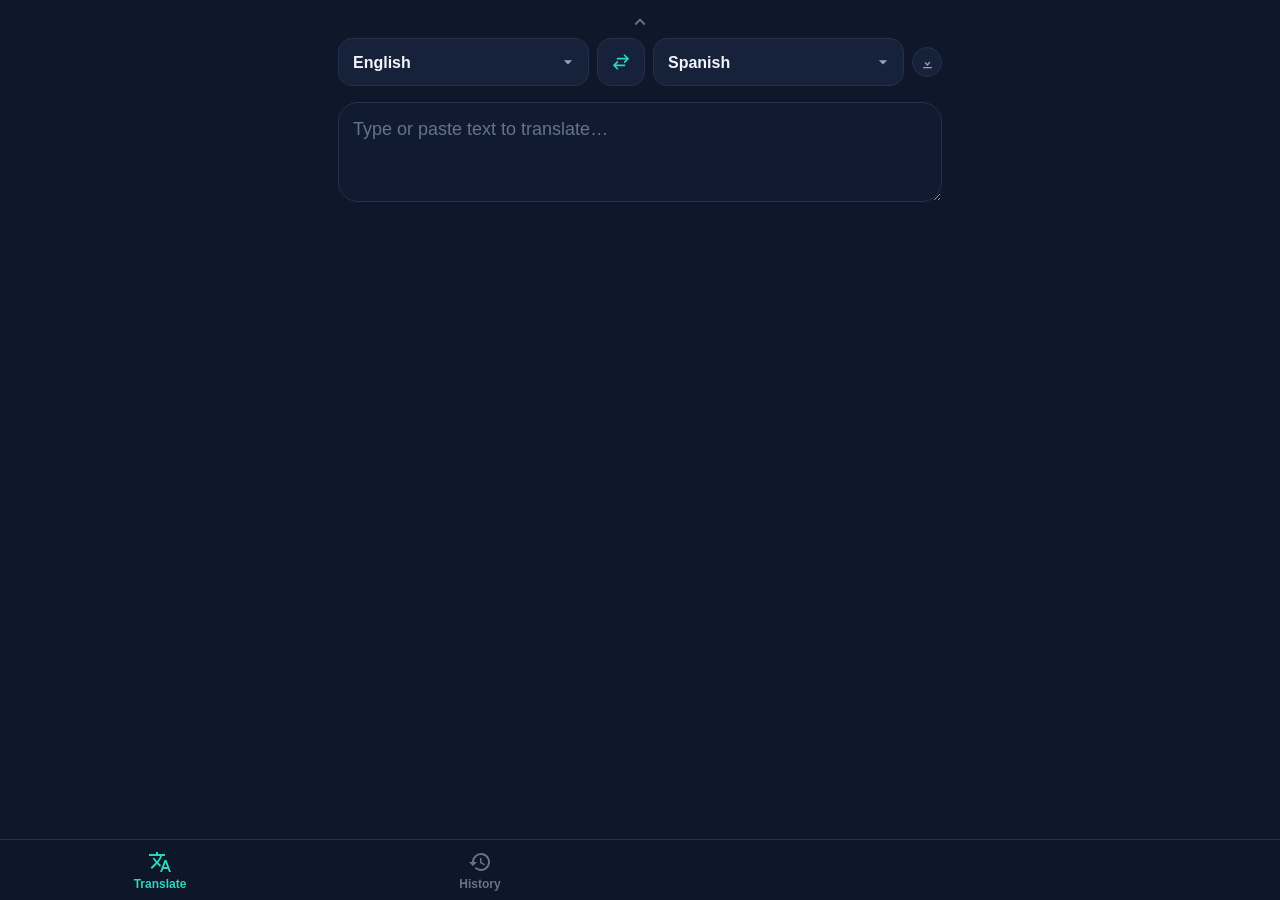
==== index.html @ c9839098 "Move download icon into collapsible row, add translation-source note The offline-download icon lived" ====
<!doctype html>
<html lang="en">
<head>
<meta charset="utf-8">
<meta name="viewport" content="width=device-width, initial-scale=1, viewport-fit=cover, maximum-scale=1">
<title>Translate History</title>
<meta name="description" content="Fast, private translation with automatic local history. No accounts, no backend, works offline for your saved history.">

<meta name="theme-color" content="#0f172a">
<meta name="color-scheme" content="dark">

<!-- iOS PWA / Safari home screen support -->
<meta name="apple-mobile-web-app-capable" content="yes">
<meta name="apple-mobile-web-app-status-bar-style" content="black-translucent">
<meta name="apple-mobile-web-app-title" content="Translate">
<link rel="apple-touch-icon" href="icons/icon-192.png">

<link rel="icon" href="icons/icon-192.png">
<link rel="manifest" href="manifest.webmanifest">
<link rel="stylesheet" href="css/styles.css">
</head>
<body>

<div class="app">

  <main class="views">

    <!-- TRANSLATE VIEW -->
    <section id="view-translate" class="view" data-view="translate">

      <button id="langToggleBtn" class="lang-toggle-btn" type="button" aria-expanded="true" aria-controls="langRow" aria-label="Hide language selectors">
        <svg class="chevron" viewBox="0 0 24 24" aria-hidden="true"><path d="M7.41 15.41L12 10.83l4.59 4.58L18 14l-6-6-6 6z"/></svg>
      </button>

      <div class="lang-row" id="langRow">
        <select id="sourceLang" class="lang-select" aria-label="Source language"></select>
        <button id="swapBtn" class="icon-btn swap-btn" type="button" aria-label="Swap languages">
          <svg viewBox="0 0 24 24" aria-hidden="true"><path d="M7 7h11l-3-3 1.4-1.4L21.8 8l-5.4 5.4L15 12l3-3H7V7zm10 10H6l3 3-1.4 1.4L2.2 16l5.4-5.4L9 12l-3 3h11v2z"/></svg>
        </button>
        <select id="targetLang" class="lang-select" aria-label="Target language"></select>
        <button id="offlineBtn" class="offline-btn" type="button" aria-label="Download for offline use" title="Download for offline use">
          <svg class="offline-icon offline-icon-download" viewBox="0 0 24 24" aria-hidden="true"><path d="M12 3v10.59l3.3-3.3 1.4 1.42L12 17.42l-4.7-4.71 1.4-1.42 3.3 3.3V3h2zM5 19h14v2H5v-2z"/></svg>
          <span class="mini-spinner offline-icon-spinner" aria-hidden="true" hidden></span>
          <span id="offlineBtnBadge" class="offline-badge" hidden></span>
        </button>
      </div>

      <div class="field-block">
        <div class="source-text-wrap">
          <textarea id="sourceText" class="source-text" placeholder="Type or paste text to translate…" aria-label="Text to translate" autocapitalize="sentences" spellcheck="true"></textarea>
          <button id="clearInputBtn" class="clear-btn" type="button" aria-label="Clear text" hidden>
            <svg viewBox="0 0 24 24" aria-hidden="true"><path d="M12 2a10 10 0 1 0 0 20 10 10 0 0 0 0-20zm4.3 13.3-1.4 1.4L12 13.9l-2.9 2.9-1.4-1.4L10.6 12.5 7.7 9.6l1.4-1.4L12 11.1l2.9-2.9 1.4 1.4L13.4 12.5l2.9 2.8z"/></svg>
          </button>
        </div>
        <div class="field-meta">
          <span id="statusLabel" class="status-label" hidden>
            <span class="mini-spinner" aria-hidden="true"></span>
            <span>Translating…</span>
          </span>
          <span id="detectedLabel" class="detected-label" hidden></span>
        </div>
      </div>

      <div id="errorBanner" class="error-banner" role="alert" hidden></div>

      <div class="field-block result-block" id="resultBlock" hidden>
        <div class="result-text-wrap">
          <div class="result-text" id="resultText" tabindex="0" aria-live="polite"></div>
          <button id="copyResultBtn" class="copy-btn" type="button" aria-label="Copy translation">
            <svg viewBox="0 0 24 24" aria-hidden="true"><path d="M16 1H4a2 2 0 0 0-2 2v14h2V3h12V1zm3 4H8a2 2 0 0 0-2 2v14a2 2 0 0 0 2 2h11a2 2 0 0 0 2-2V7a2 2 0 0 0-2-2zm0 16H8V7h11v14z"/></svg>
          </button>
        </div>
        <p id="translationNote" class="translation-note" hidden></p>
      </div>

    </section>

    <!-- HISTORY VIEW -->
    <section id="view-history" class="view" data-view="history" hidden>

      <div class="history-toolbar">
        <div class="search-box">
          <svg viewBox="0 0 24 24" aria-hidden="true" class="search-icon"><path d="M15.5 14h-.79l-.28-.27a6.5 6.5 0 1 0-.7.7l.27.28v.79l5 5L20.49 19l-5-5zm-6 0A4.5 4.5 0 1 1 14 9.5 4.5 4.5 0 0 1 9.5 14z"/></svg>
          <input id="searchInput" type="search" placeholder="Search history…" aria-label="Search history" enterkeyhint="search">
        </div>
        <button id="clearAllBtn" class="text-btn danger" type="button">Clear all</button>
      </div>

      <ul id="historyList" class="history-list"></ul>

      <p id="historyEmpty" class="empty-state" hidden>No translations yet.<br>Your history will appear here.</p>
      <p id="historyNoResults" class="empty-state" hidden>No matches found.</p>

      <p class="version-tag" id="versionTag"></p>

    </section>

  </main>

  <nav class="tabbar" role="tablist" aria-label="Sections">
    <button class="tab-btn active" data-target="translate" role="tab" aria-selected="true" type="button">
      <svg viewBox="0 0 24 24" aria-hidden="true"><path d="M12.87 15.07l-2.54-2.51.03-.03A17.5 17.5 0 0 0 14.07 6H17V4h-7V2H8v2H1v2h11.17C11.5 7.92 10.44 9.75 9 11.35 8.07 10.32 7.3 9.19 6.69 8h-2c.73 1.63 1.73 3.17 2.98 4.56l-5.09 5.02L4 19l5-5 3.11 3.11.76-2.04zM18.5 10h-2L12 22h2l1.12-3h4.75L21 22h2l-4.5-12zm-2.62 7l1.62-4.33L19.12 17h-3.24z"/></svg>
      <span>Translate</span>
    </button>
    <button class="tab-btn" data-target="history" role="tab" aria-selected="false" type="button">
      <svg viewBox="0 0 24 24" aria-hidden="true"><path d="M13 3a9 9 0 0 0-9 9H1l3.89 3.89.07.14L9 12H6a7 7 0 1 1 2.05 4.95l-1.42 1.42A9 9 0 1 0 13 3zm-1 5v5l4.28 2.54.72-1.21-3.5-2.08V8H12z"/></svg>
      <span>History</span>
      <span id="historyCountBadge" class="badge" hidden>0</span>
    </button>
  </nav>

</div>

<div id="toast" class="toast" role="status" aria-live="polite" hidden></div>

<script type="module" src="js/main.js"></script>
</body>
</html>
---- css/styles.css ----
/* Translate History — mobile-first dark UI, tuned for iPhone Safari */

:root {
  --bg: #0f172a;
  --bg-elevated: #16213a;
  --bg-input: #101a30;
  --border: #24304d;
  --text: #f1f5f9;
  --text-dim: #94a3b8;
  --text-faint: #64748b;
  --accent: #2dd4bf;
  --accent-strong: #14b8a6;
  --accent-contrast: #04201c;
  --danger: #f87171;
  --danger-strong: #ef4444;
  --radius-lg: 20px;
  --radius-md: 14px;
  --radius-sm: 10px;
  --tabbar-height: 76px;
  --safe-top: env(safe-area-inset-top, 0px);
  --safe-bottom: env(safe-area-inset-bottom, 0px);
}

* { box-sizing: border-box; }

html, body {
  height: 100%;
  overscroll-behavior-y: none;
}

body {
  margin: 0;
  background: var(--bg);
  color: var(--text);
  font-family: -apple-system, BlinkMacSystemFont, "SF Pro Text", "Segoe UI", Roboto, Helvetica, Arial, sans-serif;
  -webkit-font-smoothing: antialiased;
  -webkit-tap-highlight-color: transparent;
}

button, input, select, textarea {
  font-family: inherit;
  color: inherit;
}

.app {
  min-height: 100vh;
  min-height: 100dvh;
  display: flex;
  flex-direction: column;
}

.icon-btn {
  width: 44px;
  height: 44px;
  min-width: 44px;
  min-height: 44px;
  display: inline-flex;
  align-items: center;
  justify-content: center;
  background: var(--bg-elevated);
  border: 1px solid var(--border);
  border-radius: 50%;
  cursor: pointer;
}

.icon-btn svg {
  width: 22px;
  height: 22px;
  fill: var(--text);
}

.icon-btn:active {
  background: var(--border);
}

/* ---------- Views ---------- */

.views {
  flex: 1;
  padding: calc(var(--safe-top) + 8px) 18px calc(var(--tabbar-height) + var(--safe-bottom) + 16px);
  overflow-y: auto;
  -webkit-overflow-scrolling: touch;
}

.view[hidden] { display: none; }

/* ---------- Language row ---------- */

.lang-toggle-btn {
  display: flex;
  align-items: center;
  justify-content: center;
  width: 100%;
  min-height: 28px;
  margin-bottom: 2px;
  background: none;
  border: none;
  cursor: pointer;
}

.lang-toggle-btn .chevron {
  width: 22px;
  height: 22px;
  fill: var(--text-faint);
  transition: transform 0.2s ease;
}

.lang-toggle-btn[aria-expanded="false"] .chevron { transform: rotate(180deg); }

.lang-row[hidden] { display: none; }

.lang-row {
  display: grid;
  grid-template-columns: 1fr 48px 1fr 30px;
  align-items: center;
  gap: 8px;
  margin: 0 0 16px;
}

.lang-select {
  appearance: none;
  -webkit-appearance: none;
  width: 100%;
  min-height: 48px;
  padding: 0 34px 0 14px;
  border-radius: var(--radius-md);
  border: 1px solid var(--border);
  background-color: var(--bg-elevated);
  background-image: url("data:image/svg+xml;utf8,<svg xmlns='http://www.w3.org/2000/svg' viewBox='0 0 24 24'><path fill='%2394a3b8' d='M7 10l5 5 5-5z'/></svg>");
  background-repeat: no-repeat;
  background-position: right 10px center;
  background-size: 20px;
  color: var(--text);
  font-size: 16px;
  font-weight: 600;
}

.swap-btn {
  border-radius: var(--radius-md);
  width: 48px;
  height: 48px;
  min-width: 48px;
}

.swap-btn svg { width: 20px; height: 20px; fill: var(--accent); }

/* ---------- Offline model download ---------- */

.offline-btn[hidden] { display: none; }

.offline-btn {
  position: relative;
  flex-shrink: 0;
  width: 30px;
  height: 30px;
  min-width: 30px;
  min-height: 30px;
  display: flex;
  align-items: center;
  justify-content: center;
  border-radius: 50%;
  border: 1px solid var(--border);
  background: var(--bg-elevated);
  cursor: pointer;
}

.offline-btn:active { background: var(--border); }

.offline-btn.is-error { border-color: rgba(248, 113, 113, 0.4); }
.offline-btn.is-error .offline-icon-download { fill: var(--danger); }

.offline-icon { width: 15px; height: 15px; flex-shrink: 0; fill: var(--text-dim); }
.offline-icon[hidden] { display: none; }

.offline-icon-spinner { width: 13px; height: 13px; flex-shrink: 0; }
.offline-icon-spinner[hidden] { display: none; }

.offline-badge[hidden] { display: none; }

.offline-badge {
  position: absolute;
  bottom: -3px;
  right: -3px;
  min-width: 15px;
  height: 13px;
  padding: 0 3px;
  border-radius: 7px;
  background: var(--accent);
  color: var(--accent-contrast);
  font-size: 8px;
  font-weight: 700;
  display: flex;
  align-items: center;
  justify-content: center;
}

/* ---------- Text fields ---------- */

.field-block { margin-bottom: 14px; }

.source-text-wrap { position: relative; }

.source-text {
  width: 100%;
  min-height: 100px;
  resize: vertical;
  border-radius: var(--radius-lg);
  border: 1px solid var(--border);
  background: var(--bg-input);
  color: var(--text);
  padding: 14px 44px 14px 14px;
  font-size: 18px;
  line-height: 1.35;
}

.source-text::placeholder { color: var(--text-faint); }

.clear-btn {
  position: absolute;
  top: 8px;
  right: 8px;
  width: 30px;
  height: 30px;
  min-width: 30px;
  min-height: 30px;
  display: flex;
  align-items: center;
  justify-content: center;
  background: rgba(255, 255, 255, 0.06);
  border: none;
  border-radius: 50%;
  cursor: pointer;
}

.clear-btn[hidden] { display: none; }
.clear-btn svg { width: 18px; height: 18px; fill: var(--text-faint); }
.clear-btn:active svg { fill: var(--danger); }

.field-meta {
  display: flex;
  align-items: center;
  gap: 10px;
  min-height: 28px;
  padding: 6px 4px 0;
}

.detected-label {
  font-size: 13px;
  color: var(--text-dim);
}

.text-btn {
  background: none;
  border: none;
  color: var(--accent);
  font-size: 15px;
  font-weight: 600;
  padding: 8px 4px;
  min-height: 44px;
  cursor: pointer;
}

.text-btn.danger { color: var(--danger); }

@keyframes spin { to { transform: rotate(360deg); } }

.status-label {
  display: inline-flex;
  align-items: center;
  gap: 8px;
  font-size: 13px;
  color: var(--text-dim);
}

.status-label[hidden] { display: none; }

.mini-spinner {
  width: 14px;
  height: 14px;
  border-radius: 50%;
  border: 2px solid var(--border);
  border-top-color: var(--accent);
  animation: spin 0.7s linear infinite;
}

/* ---------- Error ---------- */

.error-banner {
  margin-top: 12px;
  padding: 12px 14px;
  border-radius: var(--radius-md);
  background: rgba(248, 113, 113, 0.12);
  border: 1px solid rgba(248, 113, 113, 0.35);
  color: #fecaca;
  font-size: 14px;
  line-height: 1.4;
}

/* ---------- Result ---------- */

.result-block { margin-top: 14px; }

.result-text-wrap { position: relative; }

.result-text {
  min-height: 60px;
  border-radius: var(--radius-lg);
  border: 1px solid var(--border);
  background: var(--bg-elevated);
  padding: 14px 44px 14px 16px;
  font-size: 22px; /* default — js/main.js overrides inline, shrinking as the translation gets longer */
  line-height: 1.3;
  font-weight: 600;
  white-space: pre-wrap;
  word-break: break-word;
  transition: font-size 0.1s ease;
}

.copy-btn {
  position: absolute;
  top: 8px;
  right: 8px;
  width: 30px;
  height: 30px;
  min-width: 30px;
  min-height: 30px;
  display: flex;
  align-items: center;
  justify-content: center;
  background: rgba(255, 255, 255, 0.06);
  border: none;
  border-radius: 50%;
  cursor: pointer;
}

.copy-btn svg { width: 16px; height: 16px; fill: var(--text-dim); }
.copy-btn:active svg { fill: var(--accent); }

.translation-note {
  margin: 8px 4px 0;
  font-size: 12px;
  color: var(--text-faint);
}

.translation-note[hidden] { display: none; }

/* ---------- History ---------- */

.history-toolbar {
  display: flex;
  align-items: center;
  gap: 10px;
  margin: 8px 0 14px;
}

.search-box {
  flex: 1;
  display: flex;
  align-items: center;
  gap: 8px;
  min-height: 48px;
  padding: 0 14px;
  border-radius: var(--radius-md);
  border: 1px solid var(--border);
  background: var(--bg-elevated);
}

.search-icon { width: 18px; height: 18px; fill: var(--text-faint); flex-shrink: 0; }

.search-box input {
  flex: 1;
  min-width: 0;
  border: none;
  background: none;
  outline: none;
  font-size: 16px;
  color: var(--text);
}

.search-box input::placeholder { color: var(--text-faint); }

.history-list {
  list-style: none;
  margin: 0;
  padding: 0;
  display: flex;
  flex-direction: column;
  gap: 10px;
}

.history-item {
  border-radius: var(--radius-md);
  border: 1px solid var(--border);
  background: var(--bg-elevated);
  padding: 14px;
  cursor: pointer;
}

.history-item:active { background: var(--border); }

.history-item-head {
  display: flex;
  align-items: center;
  justify-content: space-between;
  gap: 8px;
  margin-bottom: 8px;
}

.history-langs {
  font-size: 12px;
  font-weight: 700;
  letter-spacing: 0.02em;
  color: var(--accent);
  text-transform: uppercase;
}

.history-time {
  font-size: 12px;
  color: var(--text-faint);
}

.history-delete {
  width: 40px;
  height: 40px;
  min-width: 40px;
  border-radius: 50%;
  border: none;
  background: none;
  display: flex;
  align-items: center;
  justify-content: center;
  cursor: pointer;
}

.history-delete svg { width: 19px; height: 19px; fill: var(--text-faint); }

.history-delete:active svg { fill: var(--danger); }

.history-source {
  font-size: 15px;
  color: var(--text-dim);
  margin: 0 0 4px;
  overflow: hidden;
  display: -webkit-box;
  -webkit-line-clamp: 2;
  -webkit-box-orient: vertical;
}

.history-result {
  font-size: 18px;
  font-weight: 600;
  margin: 0;
  overflow: hidden;
  display: -webkit-box;
  -webkit-line-clamp: 2;
  -webkit-box-orient: vertical;
}

.empty-state {
  text-align: center;
  color: var(--text-faint);
  font-size: 15px;
  line-height: 1.5;
  margin-top: 60px;
}

/* ---------- Tab bar ---------- */

.tabbar {
  position: fixed;
  left: 0;
  right: 0;
  bottom: 0;
  display: flex;
  border-top: 1px solid var(--border);
  background: rgba(15, 23, 42, 0.92);
  backdrop-filter: blur(14px);
  -webkit-backdrop-filter: blur(14px);
  padding-bottom: var(--safe-bottom);
  z-index: 10;
}

.tab-btn {
  flex: 1;
  min-height: 60px;
  display: flex;
  flex-direction: column;
  align-items: center;
  justify-content: center;
  gap: 3px;
  background: none;
  border: none;
  color: var(--text-faint);
  font-size: 12px;
  font-weight: 600;
  cursor: pointer;
  position: relative;
}

.tab-btn svg { width: 24px; height: 24px; fill: var(--text-faint); }

.tab-btn.active { color: var(--accent); }
.tab-btn.active svg { fill: var(--accent); }

.badge[hidden] { display: none; }

.badge {
  position: absolute;
  top: 4px;
  right: calc(50% - 26px);
  min-width: 16px;
  height: 16px;
  padding: 0 4px;
  border-radius: 8px;
  background: var(--accent);
  color: var(--accent-contrast);
  font-size: 10px;
  font-weight: 700;
  display: flex;
  align-items: center;
  justify-content: center;
}

.version-tag {
  text-align: center;
  font-size: 11px;
  color: var(--text-faint);
  letter-spacing: 0.02em;
  margin: 32px 0 4px;
}

/* ---------- Toast ---------- */

.toast {
  position: fixed;
  left: 50%;
  bottom: calc(var(--tabbar-height) + var(--safe-bottom) + 16px);
  transform: translateX(-50%);
  background: #1e293b;
  border: 1px solid var(--border);
  color: var(--text);
  padding: 12px 18px;
  border-radius: 999px;
  font-size: 14px;
  font-weight: 600;
  box-shadow: 0 8px 24px rgba(0, 0, 0, 0.35);
  z-index: 30;
  max-width: 90vw;
  text-align: center;
}

.toast[hidden] { display: none; }

/* ---------- Larger phones / small tablets ---------- */

@media (min-width: 600px) {
  .views { max-width: 640px; margin: 0 auto; width: 100%; }
  .tabbar > * { max-width: 320px; }
}
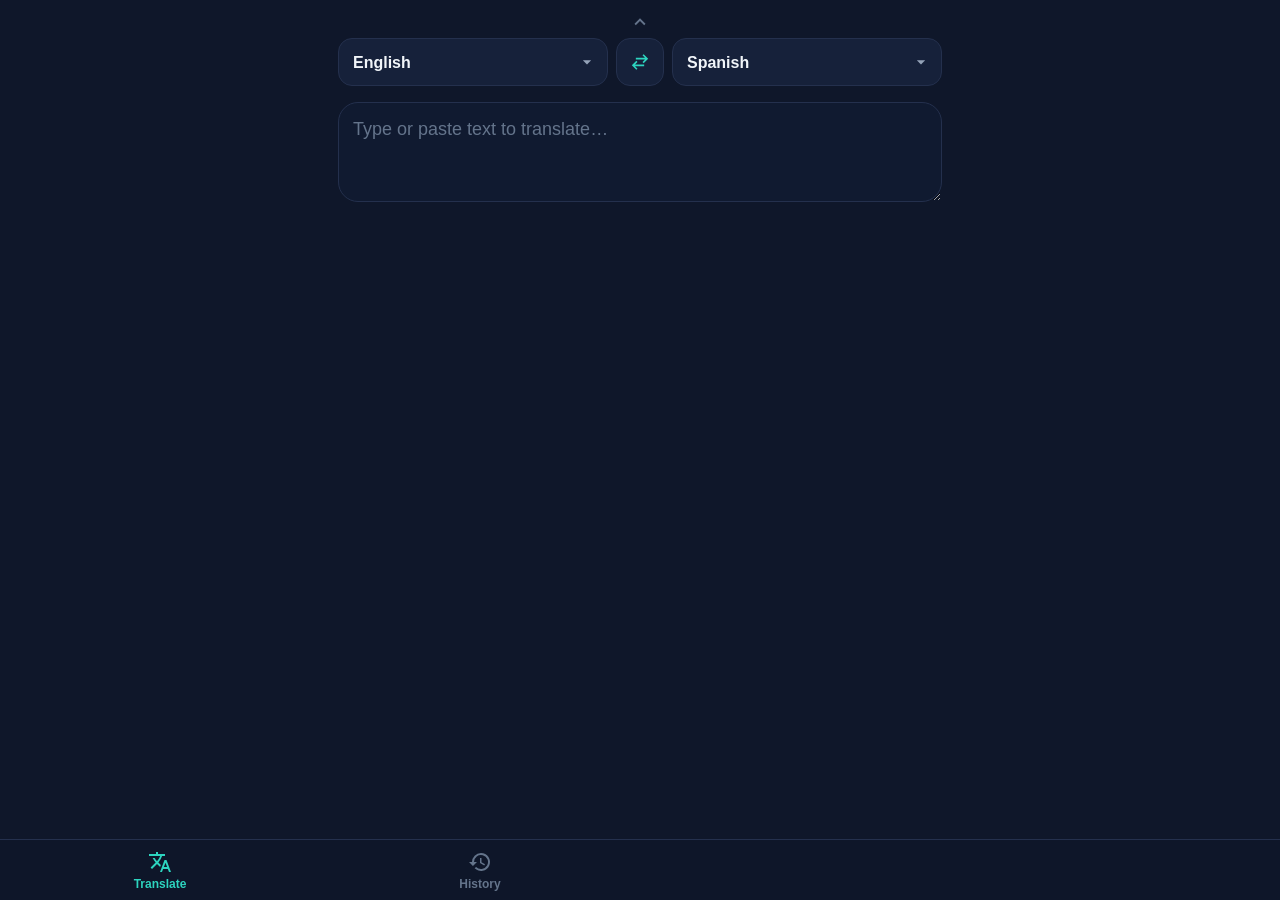
==== commit 3895e649: "Remove offline model download, drop history badge/confirm, speed fix Four changes:  1. Removed the o" ====
--- a/index.html
+++ b/index.html
@@ -38,11 +38,6 @@
           <svg viewBox="0 0 24 24" aria-hidden="true"><path d="M7 7h11l-3-3 1.4-1.4L21.8 8l-5.4 5.4L15 12l3-3H7V7zm10 10H6l3 3-1.4 1.4L2.2 16l5.4-5.4L9 12l-3 3h11v2z"/></svg>
         </button>
         <select id="targetLang" class="lang-select" aria-label="Target language"></select>
-        <button id="offlineBtn" class="offline-btn" type="button" aria-label="Download for offline use" title="Download for offline use">
-          <svg class="offline-icon offline-icon-download" viewBox="0 0 24 24" aria-hidden="true"><path d="M12 3v10.59l3.3-3.3 1.4 1.42L12 17.42l-4.7-4.71 1.4-1.42 3.3 3.3V3h2zM5 19h14v2H5v-2z"/></svg>
-          <span class="mini-spinner offline-icon-spinner" aria-hidden="true" hidden></span>
-          <span id="offlineBtnBadge" class="offline-badge" hidden></span>
-        </button>
       </div>
 
       <div class="field-block">
@@ -105,7 +100,6 @@
     <button class="tab-btn" data-target="history" role="tab" aria-selected="false" type="button">
       <svg viewBox="0 0 24 24" aria-hidden="true"><path d="M13 3a9 9 0 0 0-9 9H1l3.89 3.89.07.14L9 12H6a7 7 0 1 1 2.05 4.95l-1.42 1.42A9 9 0 1 0 13 3zm-1 5v5l4.28 2.54.72-1.21-3.5-2.08V8H12z"/></svg>
       <span>History</span>
-      <span id="historyCountBadge" class="badge" hidden>0</span>
     </button>
   </nav>
 
--- a/css/styles.css
+++ b/css/styles.css
@@ -111,7 +111,7 @@
 
 .lang-row {
   display: grid;
-  grid-template-columns: 1fr 48px 1fr 30px;
+  grid-template-columns: 1fr 48px 1fr;
   align-items: center;
   gap: 8px;
   margin: 0 0 16px;
@@ -143,56 +143,6 @@
 }
 
 .swap-btn svg { width: 20px; height: 20px; fill: var(--accent); }
-
-/* ---------- Offline model download ---------- */
-
-.offline-btn[hidden] { display: none; }
-
-.offline-btn {
-  position: relative;
-  flex-shrink: 0;
-  width: 30px;
-  height: 30px;
-  min-width: 30px;
-  min-height: 30px;
-  display: flex;
-  align-items: center;
-  justify-content: center;
-  border-radius: 50%;
-  border: 1px solid var(--border);
-  background: var(--bg-elevated);
-  cursor: pointer;
-}
-
-.offline-btn:active { background: var(--border); }
-
-.offline-btn.is-error { border-color: rgba(248, 113, 113, 0.4); }
-.offline-btn.is-error .offline-icon-download { fill: var(--danger); }
-
-.offline-icon { width: 15px; height: 15px; flex-shrink: 0; fill: var(--text-dim); }
-.offline-icon[hidden] { display: none; }
-
-.offline-icon-spinner { width: 13px; height: 13px; flex-shrink: 0; }
-.offline-icon-spinner[hidden] { display: none; }
-
-.offline-badge[hidden] { display: none; }
-
-.offline-badge {
-  position: absolute;
-  bottom: -3px;
-  right: -3px;
-  min-width: 15px;
-  height: 13px;
-  padding: 0 3px;
-  border-radius: 7px;
-  background: var(--accent);
-  color: var(--accent-contrast);
-  font-size: 8px;
-  font-weight: 700;
-  display: flex;
-  align-items: center;
-  justify-content: center;
-}
 
 /* ---------- Text fields ---------- */
 
@@ -494,32 +444,12 @@
   font-size: 12px;
   font-weight: 600;
   cursor: pointer;
-  position: relative;
 }
 
 .tab-btn svg { width: 24px; height: 24px; fill: var(--text-faint); }
 
 .tab-btn.active { color: var(--accent); }
 .tab-btn.active svg { fill: var(--accent); }
-
-.badge[hidden] { display: none; }
-
-.badge {
-  position: absolute;
-  top: 4px;
-  right: calc(50% - 26px);
-  min-width: 16px;
-  height: 16px;
-  padding: 0 4px;
-  border-radius: 8px;
-  background: var(--accent);
-  color: var(--accent-contrast);
-  font-size: 10px;
-  font-weight: 700;
-  display: flex;
-  align-items: center;
-  justify-content: center;
-}
 
 .version-tag {
   text-align: center;
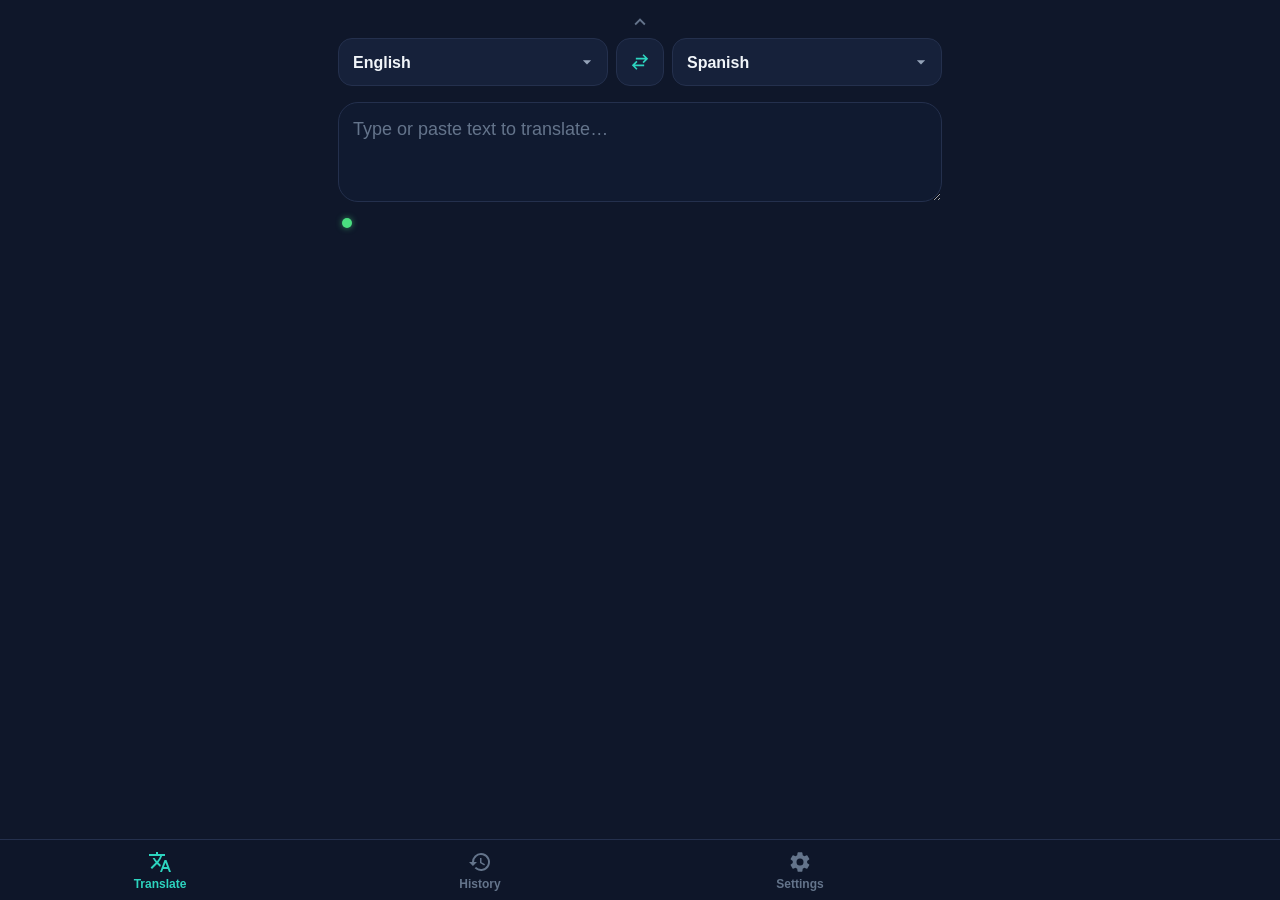
==== commit b3f73365: "Add Settings tab, light/dark theme, and a dictation-status LED Three changes, the last two reversing" ====
--- a/index.html
+++ b/index.html
@@ -7,7 +7,13 @@
 <meta name="description" content="Fast, private translation with automatic local history. No accounts, no backend, works offline for your saved history.">
 
 <meta name="theme-color" content="#0f172a">
-<meta name="color-scheme" content="dark">
+<meta name="color-scheme" content="dark light">
+<script>
+  try {
+    var t = localStorage.getItem('lt_theme');
+    if (t === 'light' || t === 'dark') document.documentElement.setAttribute('data-theme', t);
+  } catch (e) {}
+</script>
 
 <!-- iOS PWA / Safari home screen support -->
 <meta name="apple-mobile-web-app-capable" content="yes">
@@ -48,6 +54,7 @@
           </button>
         </div>
         <div class="field-meta">
+          <span id="phraseLed" class="phrase-led is-ready" aria-hidden="true"></span>
           <span id="statusLabel" class="status-label" hidden>
             <span class="mini-spinner" aria-hidden="true"></span>
             <span>Translating…</span>
@@ -65,6 +72,7 @@
             <svg viewBox="0 0 24 24" aria-hidden="true"><path d="M16 1H4a2 2 0 0 0-2 2v14h2V3h12V1zm3 4H8a2 2 0 0 0-2 2v14a2 2 0 0 0 2 2h11a2 2 0 0 0 2-2V7a2 2 0 0 0-2-2zm0 16H8V7h11v14z"/></svg>
           </button>
         </div>
+        <p id="resultRomanized" class="result-romanized" hidden></p>
         <p id="translationNote" class="translation-note" hidden></p>
       </div>
 
@@ -86,6 +94,29 @@
       <p id="historyEmpty" class="empty-state" hidden>No translations yet.<br>Your history will appear here.</p>
       <p id="historyNoResults" class="empty-state" hidden>No matches found.</p>
 
+    </section>
+
+    <!-- SETTINGS VIEW -->
+    <section id="view-settings" class="view" data-view="settings" hidden>
+
+      <h2 class="settings-heading">Settings</h2>
+
+      <div class="settings-section">
+        <label class="settings-label">Appearance</label>
+        <div class="theme-toggle">
+          <button id="themeDarkBtn" class="theme-btn" type="button">Dark</button>
+          <button id="themeLightBtn" class="theme-btn" type="button">Light</button>
+        </div>
+      </div>
+
+      <div class="settings-section">
+        <label for="phraseGapInput" class="settings-label">
+          Dictation: start a new phrase after a pause of
+          <span id="phraseGapValue">4.0</span>s
+        </label>
+        <input type="range" id="phraseGapInput" min="1" max="8" step="0.5" value="4">
+      </div>
+
       <p class="version-tag" id="versionTag"></p>
 
     </section>
@@ -101,6 +132,10 @@
       <svg viewBox="0 0 24 24" aria-hidden="true"><path d="M13 3a9 9 0 0 0-9 9H1l3.89 3.89.07.14L9 12H6a7 7 0 1 1 2.05 4.95l-1.42 1.42A9 9 0 1 0 13 3zm-1 5v5l4.28 2.54.72-1.21-3.5-2.08V8H12z"/></svg>
       <span>History</span>
     </button>
+    <button class="tab-btn" data-target="settings" role="tab" aria-selected="false" type="button">
+      <svg viewBox="0 0 24 24" aria-hidden="true"><path d="M19.14 12.94c.04-.3.06-.61.06-.94 0-.32-.02-.64-.07-.94l2.03-1.58a.5.5 0 0 0 .12-.65l-1.92-3.32a.5.5 0 0 0-.6-.22l-2.39.96c-.5-.38-1.03-.7-1.62-.94l-.36-2.54a.5.5 0 0 0-.5-.43h-3.84a.5.5 0 0 0-.5.43l-.36 2.54c-.59.24-1.13.57-1.62.94l-2.39-.96a.5.5 0 0 0-.6.22L2.66 8.87a.5.5 0 0 0 .12.65l2.03 1.58c-.05.3-.09.63-.09.94s.02.64.07.94l-2.03 1.58a.5.5 0 0 0-.12.65l1.92 3.32c.13.22.39.3.6.22l2.39-.96c.5.38 1.03.7 1.62.94l.36 2.54a.5.5 0 0 0 .5.43h3.84a.5.5 0 0 0 .5-.43l.36-2.54c.59-.24 1.13-.56 1.62-.94l2.39.96c.22.08.47 0 .6-.22l1.92-3.32a.5.5 0 0 0-.12-.65l-2.03-1.58zM12 15.5a3.5 3.5 0 1 1 0-7 3.5 3.5 0 0 1 0 7z"/></svg>
+      <span>Settings</span>
+    </button>
   </nav>
 
 </div>
--- a/css/styles.css
+++ b/css/styles.css
@@ -1,4 +1,6 @@
-/* Translate History — mobile-first dark UI, tuned for iPhone Safari */
+/* Translate History — mobile-first UI, tuned for iPhone Safari. Dark by
+   default; :root[data-theme="light"] below overrides for light mode
+   (js/main.js toggles the attribute and persists the choice). */
 
 :root {
   --bg: #0f172a;
@@ -13,12 +15,42 @@
   --accent-contrast: #04201c;
   --danger: #f87171;
   --danger-strong: #ef4444;
+  --led-green: #4ade80;
+  --overlay-subtle: rgba(255, 255, 255, 0.06);
+  --error-bg: rgba(248, 113, 113, 0.12);
+  --error-border: rgba(248, 113, 113, 0.35);
+  --error-text: #fecaca;
+  --tabbar-bg: rgba(15, 23, 42, 0.92);
+  --toast-bg: #1e293b;
+  --toast-text: #f1f5f9;
   --radius-lg: 20px;
   --radius-md: 14px;
   --radius-sm: 10px;
   --tabbar-height: 76px;
   --safe-top: env(safe-area-inset-top, 0px);
   --safe-bottom: env(safe-area-inset-bottom, 0px);
+}
+
+:root[data-theme="light"] {
+  --bg: #f8fafc;
+  --bg-elevated: #ffffff;
+  --bg-input: #f1f5f9;
+  --border: #dbe2ea;
+  --text: #0f172a;
+  --text-dim: #475569;
+  --text-faint: #94a3b8;
+  --accent: #0d9488;
+  --accent-strong: #0f766e;
+  --accent-contrast: #ffffff;
+  --danger: #dc2626;
+  --danger-strong: #b91c1c;
+  --overlay-subtle: rgba(15, 23, 42, 0.06);
+  --error-bg: rgba(220, 38, 38, 0.08);
+  --error-border: rgba(220, 38, 38, 0.3);
+  --error-text: #b91c1c;
+  --tabbar-bg: rgba(248, 250, 252, 0.92);
+  --toast-bg: #0f172a;
+  --toast-text: #f1f5f9;
 }
 
 * { box-sizing: border-box; }
@@ -176,7 +208,7 @@
   display: flex;
   align-items: center;
   justify-content: center;
-  background: rgba(255, 255, 255, 0.06);
+  background: var(--overlay-subtle);
   border: none;
   border-radius: 50%;
   cursor: pointer;
@@ -192,6 +224,24 @@
   gap: 10px;
   min-height: 28px;
   padding: 6px 4px 0;
+}
+
+/* Red while the phrase-gap pause hasn't elapsed yet (more dictation now
+   would extend the current phrase); green once it has, or whenever the
+   box is empty — see js/main.js's updatePhraseLed(). */
+.phrase-led {
+  width: 10px;
+  height: 10px;
+  border-radius: 50%;
+  flex-shrink: 0;
+  background: var(--danger);
+  box-shadow: 0 0 6px 0 rgba(248, 113, 113, 0.6);
+  transition: background-color 0.2s ease, box-shadow 0.2s ease;
+}
+
+.phrase-led.is-ready {
+  background: var(--led-green);
+  box-shadow: 0 0 6px 0 rgba(74, 222, 128, 0.6);
 }
 
 .detected-label {
@@ -239,9 +289,9 @@
   margin-top: 12px;
   padding: 12px 14px;
   border-radius: var(--radius-md);
-  background: rgba(248, 113, 113, 0.12);
-  border: 1px solid rgba(248, 113, 113, 0.35);
-  color: #fecaca;
+  background: var(--error-bg);
+  border: 1px solid var(--error-border);
+  color: var(--error-text);
   font-size: 14px;
   line-height: 1.4;
 }
@@ -277,7 +327,7 @@
   display: flex;
   align-items: center;
   justify-content: center;
-  background: rgba(255, 255, 255, 0.06);
+  background: var(--overlay-subtle);
   border: none;
   border-radius: 50%;
   cursor: pointer;
@@ -285,6 +335,14 @@
 
 .copy-btn svg { width: 16px; height: 16px; fill: var(--text-dim); }
 .copy-btn:active svg { fill: var(--accent); }
+
+.result-romanized {
+  margin: 8px 4px 0;
+  font-size: 16px;
+  color: var(--text-dim);
+}
+
+.result-romanized[hidden] { display: none; }
 
 .translation-note {
   margin: 8px 4px 0;
@@ -423,7 +481,7 @@
   bottom: 0;
   display: flex;
   border-top: 1px solid var(--border);
-  background: rgba(15, 23, 42, 0.92);
+  background: var(--tabbar-bg);
   backdrop-filter: blur(14px);
   -webkit-backdrop-filter: blur(14px);
   padding-bottom: var(--safe-bottom);
@@ -450,6 +508,56 @@
 
 .tab-btn.active { color: var(--accent); }
 .tab-btn.active svg { fill: var(--accent); }
+
+/* ---------- Settings ---------- */
+
+.settings-heading {
+  font-size: 20px;
+  font-weight: 700;
+  margin: 4px 0 20px;
+}
+
+.settings-section {
+  margin-bottom: 28px;
+}
+
+.settings-label {
+  display: block;
+  font-size: 13px;
+  color: var(--text-dim);
+  margin-bottom: 10px;
+}
+
+.settings-section input[type="range"] {
+  width: 100%;
+  accent-color: var(--accent);
+}
+
+.theme-toggle {
+  display: flex;
+  gap: 8px;
+  background: var(--bg-input);
+  border: 1px solid var(--border);
+  border-radius: var(--radius-md);
+  padding: 4px;
+}
+
+.theme-btn {
+  flex: 1;
+  min-height: 40px;
+  border: none;
+  border-radius: var(--radius-sm);
+  background: none;
+  color: var(--text-dim);
+  font-size: 14px;
+  font-weight: 600;
+  cursor: pointer;
+}
+
+.theme-btn.active {
+  background: var(--accent);
+  color: var(--accent-contrast);
+}
 
 .version-tag {
   text-align: center;
@@ -466,9 +574,9 @@
   left: 50%;
   bottom: calc(var(--tabbar-height) + var(--safe-bottom) + 16px);
   transform: translateX(-50%);
-  background: #1e293b;
-  border: 1px solid var(--border);
-  color: var(--text);
+  background: var(--toast-bg);
+  border: 1px solid var(--border);
+  color: var(--toast-text);
   padding: 12px 18px;
   border-radius: 999px;
   font-size: 14px;
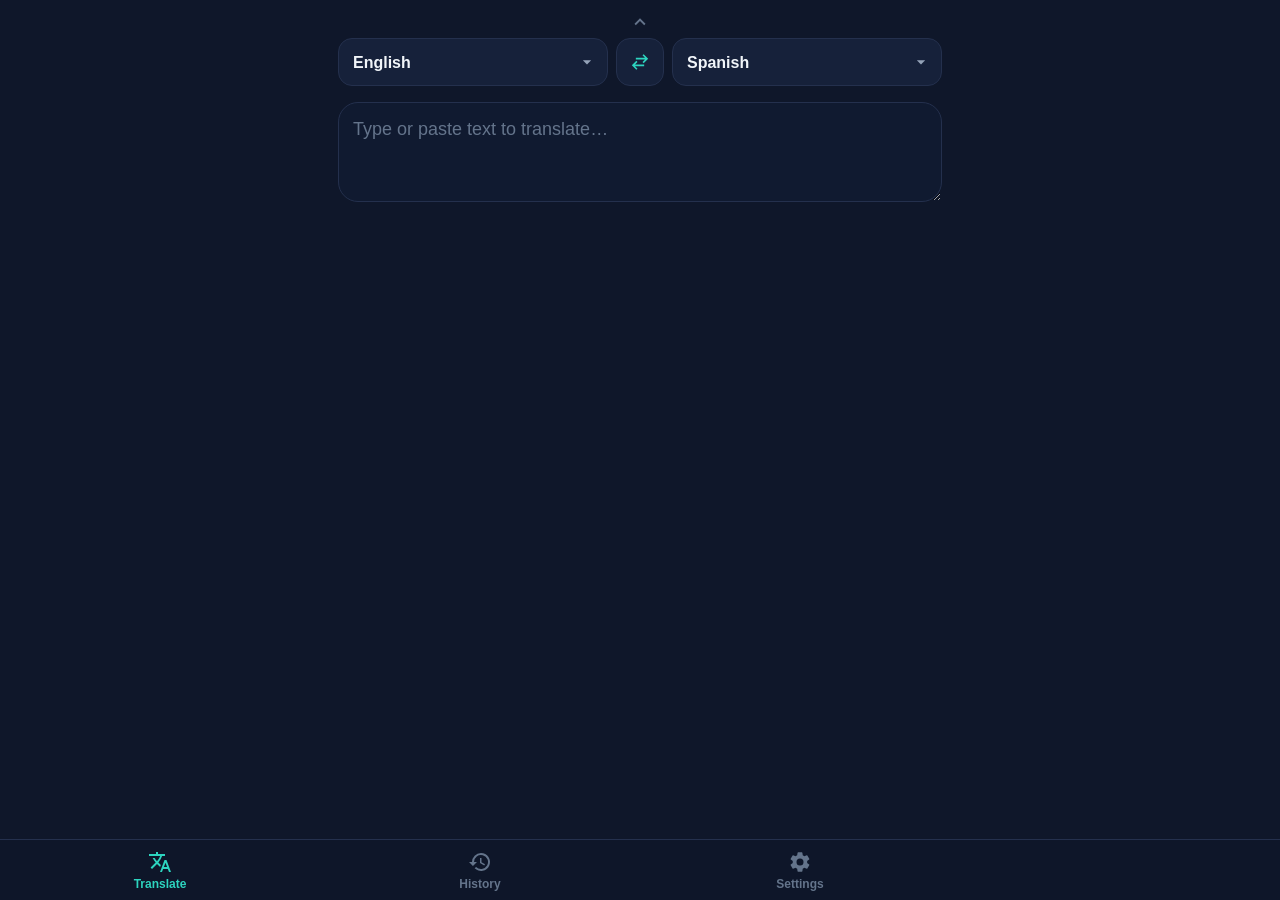
==== commit d354889a: "Debounce dictation phrase-strip and add an Off fallback The one-shot setTimeout(0) deferral from the" ====
--- a/index.html
+++ b/index.html
@@ -112,9 +112,9 @@
       <div class="settings-section">
         <label for="phraseGapInput" class="settings-label">
           Dictation: start a new phrase after a pause of
-          <span id="phraseGapValue">4.0</span>s
+          <span id="phraseGapValue">4.0s</span>
         </label>
-        <input type="range" id="phraseGapInput" min="1" max="8" step="0.5" value="4">
+        <input type="range" id="phraseGapInput" min="0" max="8" step="0.5" value="4">
       </div>
 
       <p class="version-tag" id="versionTag"></p>
--- a/css/styles.css
+++ b/css/styles.css
@@ -244,6 +244,8 @@
   box-shadow: 0 0 6px 0 rgba(74, 222, 128, 0.6);
 }
 
+.phrase-led[hidden] { display: none; }
+
 .detected-label {
   font-size: 13px;
   color: var(--text-dim);
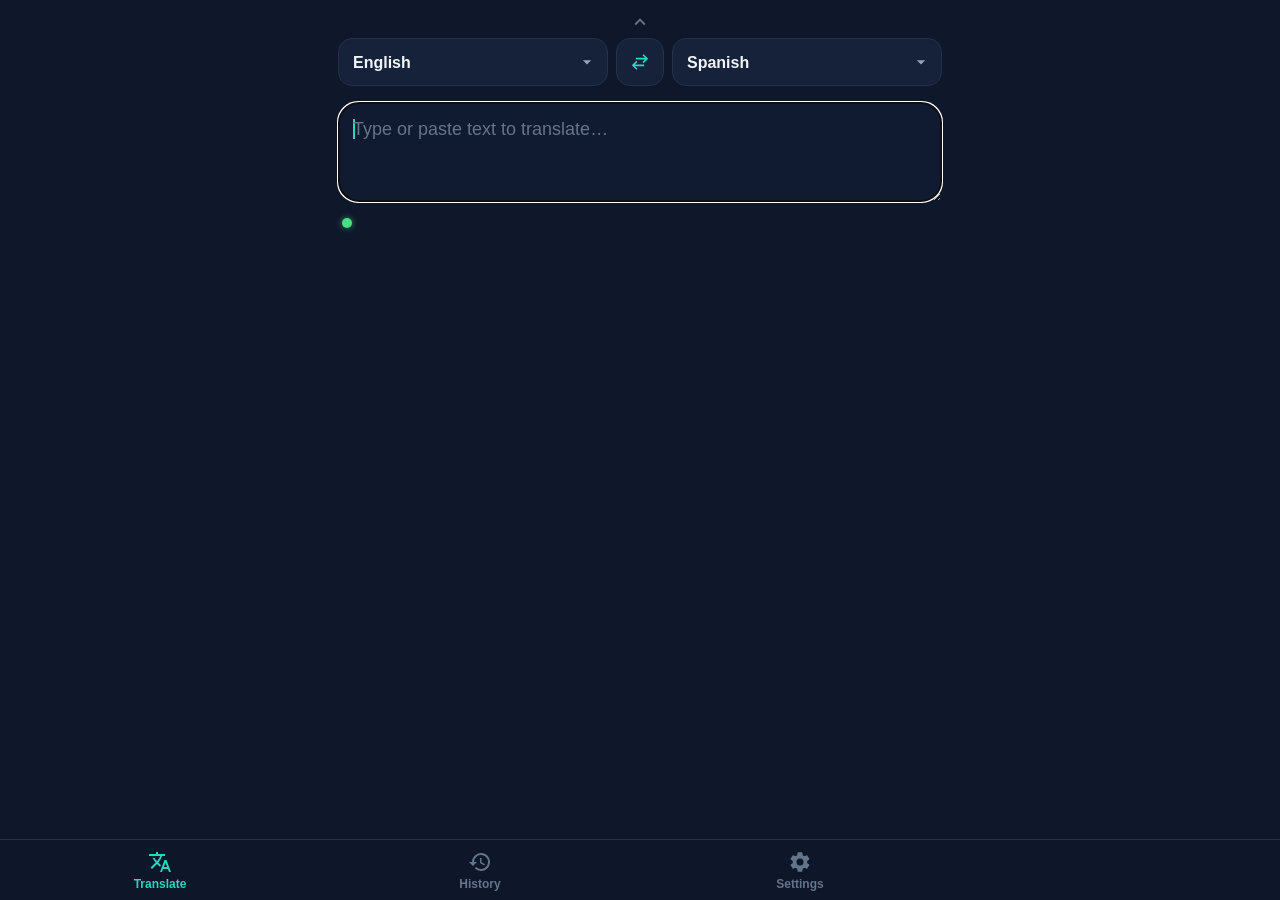
==== commit 4bda876b: "Show only the current phrase via an overlay — never write to the field Resolves the deadlock between" ====
--- a/index.html
+++ b/index.html
@@ -48,7 +48,14 @@
 
       <div class="field-block">
         <div class="source-text-wrap">
-          <textarea id="sourceText" class="source-text" placeholder="Type or paste text to translate…" aria-label="Text to translate" autocapitalize="sentences" spellcheck="true"></textarea>
+          <!-- The real textarea is where dictation/typing lands, and its
+               value is NEVER rewritten while the mic may be live (that's
+               what kept breaking iOS dictation). Its own text is rendered
+               transparent; #sourceOverlay draws just the current phrase on
+               top, so the box LOOKS cleared for each new phrase while the
+               field underneath is left alone. See js/main.js. -->
+          <textarea id="sourceText" class="source-text" placeholder="Type or paste text to translate…" aria-label="Text to translate" autocapitalize="sentences" spellcheck="false"></textarea>
+          <div id="sourceOverlay" class="source-overlay" aria-hidden="true"></div>
           <button id="clearInputBtn" class="clear-btn" type="button" aria-label="Clear text" hidden>
             <svg viewBox="0 0 24 24" aria-hidden="true"><path d="M12 2a10 10 0 1 0 0 20 10 10 0 0 0 0-20zm4.3 13.3-1.4 1.4L12 13.9l-2.9 2.9-1.4-1.4L10.6 12.5 7.7 9.6l1.4-1.4L12 11.1l2.9-2.9 1.4 1.4L13.4 12.5l2.9 2.8z"/></svg>
           </button>
--- a/css/styles.css
+++ b/css/styles.css
@@ -195,7 +195,55 @@
   line-height: 1.35;
 }
 
-.source-text::placeholder { color: var(--text-faint); }
+/* The textarea keeps the whole dictation session's text (never rewritten
+   mid-session — see index.html), but shows none of it: #sourceOverlay
+   paints just the current phrase over the top instead. The real caret is
+   hidden too, since it sits at the end of the FULL hidden text rather
+   than where the visible phrase ends; the overlay draws its own. */
+.source-text {
+  color: transparent;
+  caret-color: transparent;
+}
+
+.source-text::placeholder { color: transparent; }
+
+/* Must match .source-text's box + text metrics exactly, or the visible
+   phrase won't line up with the field it's standing in for. */
+.source-overlay {
+  position: absolute;
+  top: 0;
+  left: 0;
+  right: 0;
+  bottom: 0;
+  pointer-events: none;
+  overflow: hidden;
+  border: 1px solid transparent;
+  padding: 14px 44px 14px 14px;
+  font-family: inherit;
+  font-size: 18px;
+  line-height: 1.35;
+  color: var(--text);
+  white-space: pre-wrap;
+  overflow-wrap: break-word;
+  text-align: left;
+}
+
+.source-overlay-placeholder { color: var(--text-faint); }
+
+.source-overlay-caret {
+  display: inline-block;
+  width: 2px;
+  margin-right: -2px;
+  height: 1.1em;
+  vertical-align: text-bottom;
+  background: var(--accent, var(--text));
+  animation: caret-blink 1.06s step-end infinite;
+}
+
+@keyframes caret-blink {
+  0%, 100% { opacity: 1; }
+  50% { opacity: 0; }
+}
 
 .clear-btn {
   position: absolute;
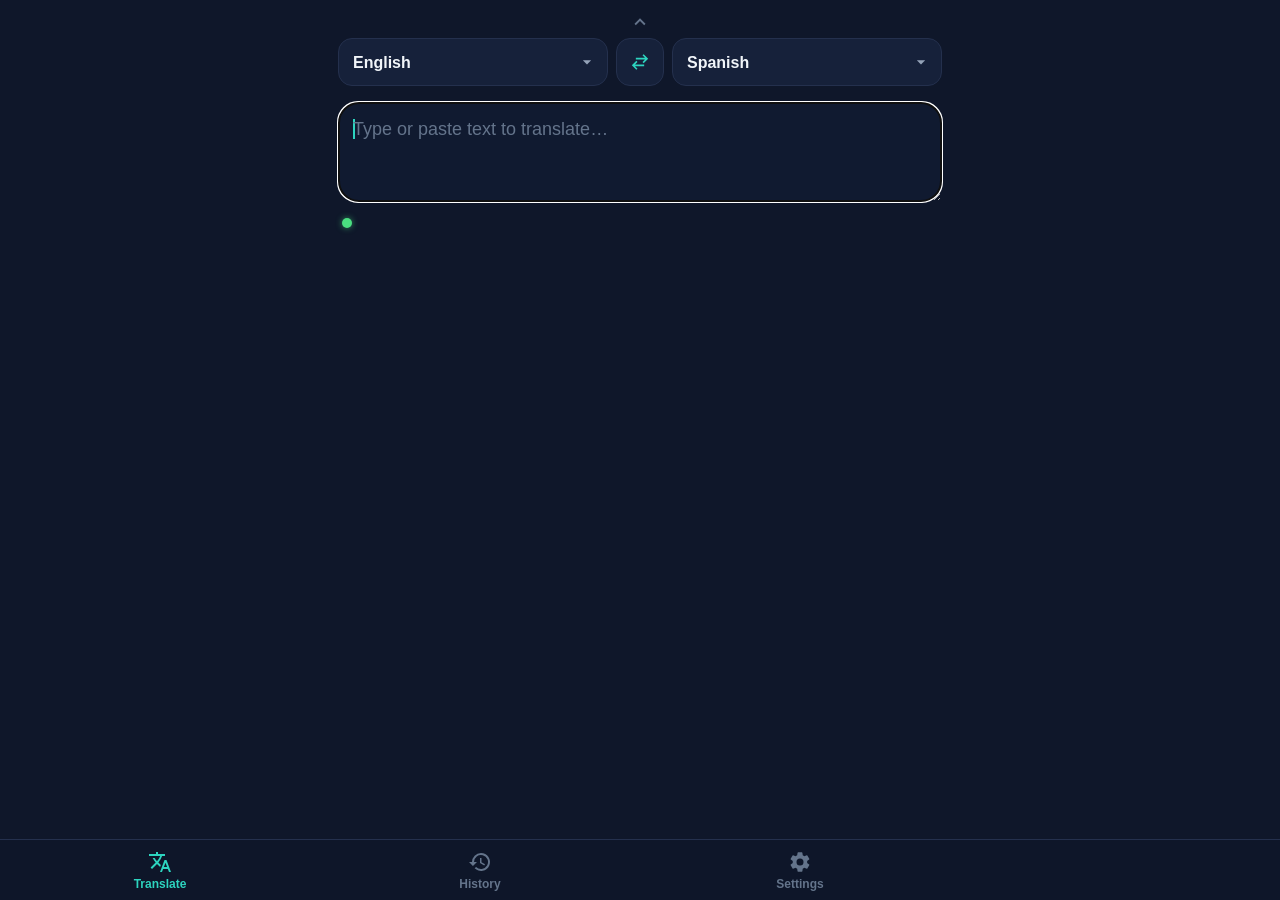
==== commit a974c5a6: "Leave the phrase alone when dictation stops; keep the input focused Stopping dictation still merged " ====
--- a/index.html
+++ b/index.html
@@ -24,6 +24,13 @@
 <link rel="icon" href="icons/icon-192.png">
 <link rel="manifest" href="manifest.webmanifest">
 <link rel="stylesheet" href="css/styles.css">
+
+<!-- Warm up DNS + TLS to the default translation provider while the page
+     is still loading, so the first translation of a session doesn't pay
+     for connection setup on top of the request itself. Costs nothing if
+     the provider ends up unused (a different one is remembered, or
+     everything is served from the local index). -->
+<link rel="preconnect" href="https://translate.googleapis.com" crossorigin>
 </head>
 <body>
 
@@ -54,7 +61,7 @@
                transparent; #sourceOverlay draws just the current phrase on
                top, so the box LOOKS cleared for each new phrase while the
                field underneath is left alone. See js/main.js. -->
-          <textarea id="sourceText" class="source-text" placeholder="Type or paste text to translate…" aria-label="Text to translate" autocapitalize="sentences" spellcheck="false"></textarea>
+          <textarea id="sourceText" class="source-text" placeholder="Type or paste text to translate…" aria-label="Text to translate" autocapitalize="sentences" spellcheck="false" autofocus></textarea>
           <div id="sourceOverlay" class="source-overlay" aria-hidden="true"></div>
           <button id="clearInputBtn" class="clear-btn" type="button" aria-label="Clear text" hidden>
             <svg viewBox="0 0 24 24" aria-hidden="true"><path d="M12 2a10 10 0 1 0 0 20 10 10 0 0 0 0-20zm4.3 13.3-1.4 1.4L12 13.9l-2.9 2.9-1.4-1.4L10.6 12.5 7.7 9.6l1.4-1.4L12 11.1l2.9-2.9 1.4 1.4L13.4 12.5l2.9 2.8z"/></svg>
